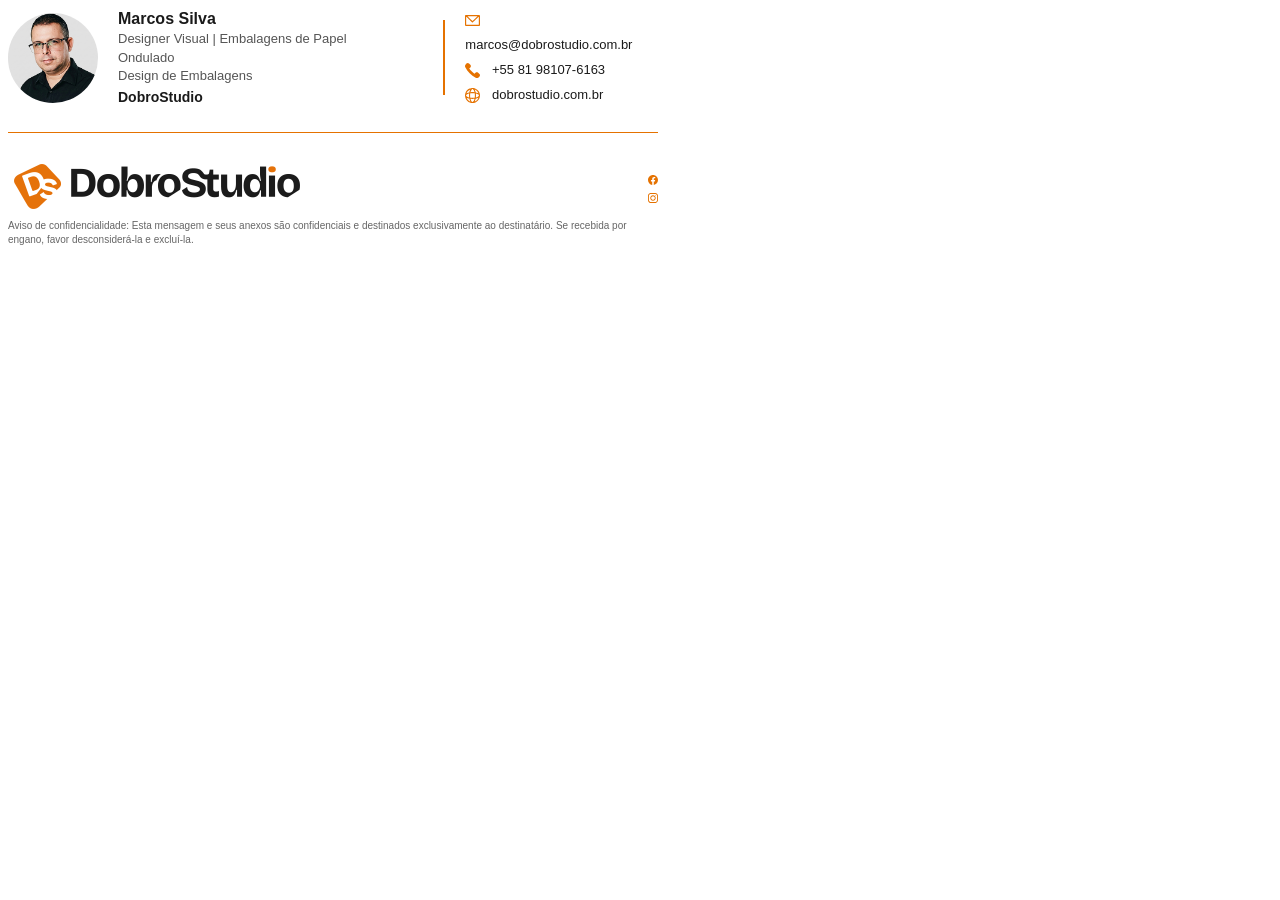
==== index.html @ 635b6be6 "linha separadora" ====
<!DOCTYPE html>
<html lang="pt-BR">
<head>
  <meta charset="UTF-8">
  <meta name="viewport" content="width=device-width, initial-scale=1.0">
  <title>Assinatura DobroStudio</title>
  <link rel="stylesheet" href="style.css">
</head>

<body>

  <div class="preview">

    <table class="signature" cellpadding="0" cellspacing="0" border="0">
      <tr>
        <td>

          <table cellpadding="0" cellspacing="0" border="0">
            <tr>

              <!-- FOTO -->
              <td class="photo-area">
                <img
                  src="assets/marcos-mail.png"
                  class="profile-photo"
                  alt="Marcos Silva"
                >
              </td>

              <!-- IDENTIDADE -->
              <td class="identity">

                <div class="name">
                  Marcos Silva
                </div>

                <div class="role">
                  Designer Visual | Embalagens de Papel Ondulado
                </div>

                <div class="role">
                  Design de Embalagens
                </div>

                <div class="brand">
                  DobroStudio
                </div>

              </td>

              <!-- DIVISOR -->
              <td class="divider-area">
                <div class="divider"></div>
              </td>

              <!-- CONTATOS -->
              <td class="contacts">

                <div class="contact">
                  <img src="assets/email.svg" alt="">
                  <a href="mailto:marcos@dobrostudio.com.br">
                    marcos@dobrostudio.com.br
                  </a>
                </div>

                <div class="contact">
                  <img src="assets/telephone.svg" alt="">
                  <a href="tel:+5581981076163">
                    +55 81 98107-6163
                  </a>
                </div>

                <div class="contact">
                  <img src="assets/site.svg" alt="">
                  <a href="https://www.dobrostudio.com.br">
                    dobrostudio.com.br
                  </a>
                </div>

              </td>

            </tr>
          </table>
        </td>
      </tr>

      <!-- LINHA HORIZONTAL SEPARADORA -->
      <tr>
        <td colspan="4" class="horizontal-line-area">
          <div class="horizontal-line"></div>
        </td>
      </tr>

      <!-- RODAPÉ -->
      <tr>
        <td class="footer">

          <table width="100%" cellpadding="0" cellspacing="0" border="0">
            <tr>

              <td>
                <a href="https://www.dobrostudio.com.br">
                  <img
                    src="assets/logo-dobro-mail.png"
                    class="logo"
                    alt="DobroStudio"
                  >
                </a>
              </td>

              <td align="right">

                <a href="https://www.facebook.com/dobrostudiobr">
                  <img
                    src="assets/facebook.svg"
                    class="social-icon"
                    alt="Facebook"
                  >
                </a>

                <a href="https://www.instagram.com/dobrostudiobr">
                  <img
                    src="assets/instagram.svg"
                    class="social-icon"
                    alt="Instagram"
                  >
                </a>

              </td>

            </tr>
          </table>

        </td>
      </tr>

      <!-- AVISO -->
      <tr>
        <td class="disclaimer">
          Aviso de confidencialidade: Esta mensagem e seus anexos são confidenciais
          e destinados exclusivamente ao destinatário. Se recebida por engano,
          favor desconsiderá-la e excluí-la.
        </td>
      </tr>

    </table>

  </div>

</body>
</html>
---- style.css ----
/* RESET BÁSICO E TIPOGRAFIA */
body {
  font-family: Arial, Helvetica, sans-serif;
  -webkit-font-smoothing: antialiased;
}

.signature {
  width: 100%;
  max-width: 650px;
  color: #1A1A1A;
}

/* --- BLOCO 1: FOTO E IDENTIDADE --- */
.photo-area {
  padding-right: 20px;
  vertical-align: middle;
}

.profile-photo {
  width: 90px;
  height: 90px;
  border-radius: 50%;
  display: block;
}

.identity {
  vertical-align: middle;
  padding-right: 25px;
}

.name {
  font-size: 16px;
  font-weight: bold;
  color: #1A1A1A;
  margin-bottom: 2px;
}

.role {
  font-size: 13px;
  color: #555555; /* Cinza escuro para contraste */
  line-height: 1.4;
}

.brand {
  font-size: 14px;
  font-weight: bold;
  color: #1A1A1A;
  margin-top: 4px;
}

/* --- BLOCO 2: DIVISOR VERTICAL E CONTATOS --- */
.divider-area {
  padding: 0 20px;
  vertical-align: middle;
}

.divider {
  width: 2px;
  height: 75px;
  background-color: #E57200; /* INSIRA AQUI O HEX CORRETO DA MARCA */
}

.contacts {
  vertical-align: middle;
  font-size: 13px;
  line-height: 1.9;
  color: #1A1A1A;
}

/* Alinhamento clássico seguro para email (sem flexbox) */
.contact img {
  width: 15px;
  vertical-align: middle;
  margin-right: 8px;
}

.contact span, .contact a {
  vertical-align: middle;
  color: #1A1A1A;
  text-decoration: none;
}

/* --- BLOCO 3: LINHA HORIZONTAL (NOVA) --- */
.horizontal-line-area {
  padding: 25px 0;
}

.horizontal-line {
  height: 1px;
  width: 100%;
  background-color: #E57200; /* INSIRA AQUI O HEX CORRETO DA MARCA */
}

/* --- BLOCO 4: RODAPÉ E AVISO --- */
.footer-area {
  vertical-align: middle;
}

.social-icons {
  text-align: right;
  vertical-align: middle;
}

.social-icons img {
  width: 26px;
  margin-left: 8px;
  vertical-align: middle;
}

.disclaimer-area {
  padding-top: 20px;
}

.disclaimer {
  font-size: 10px;
  color: #666666;
  line-height: 1.4;
}
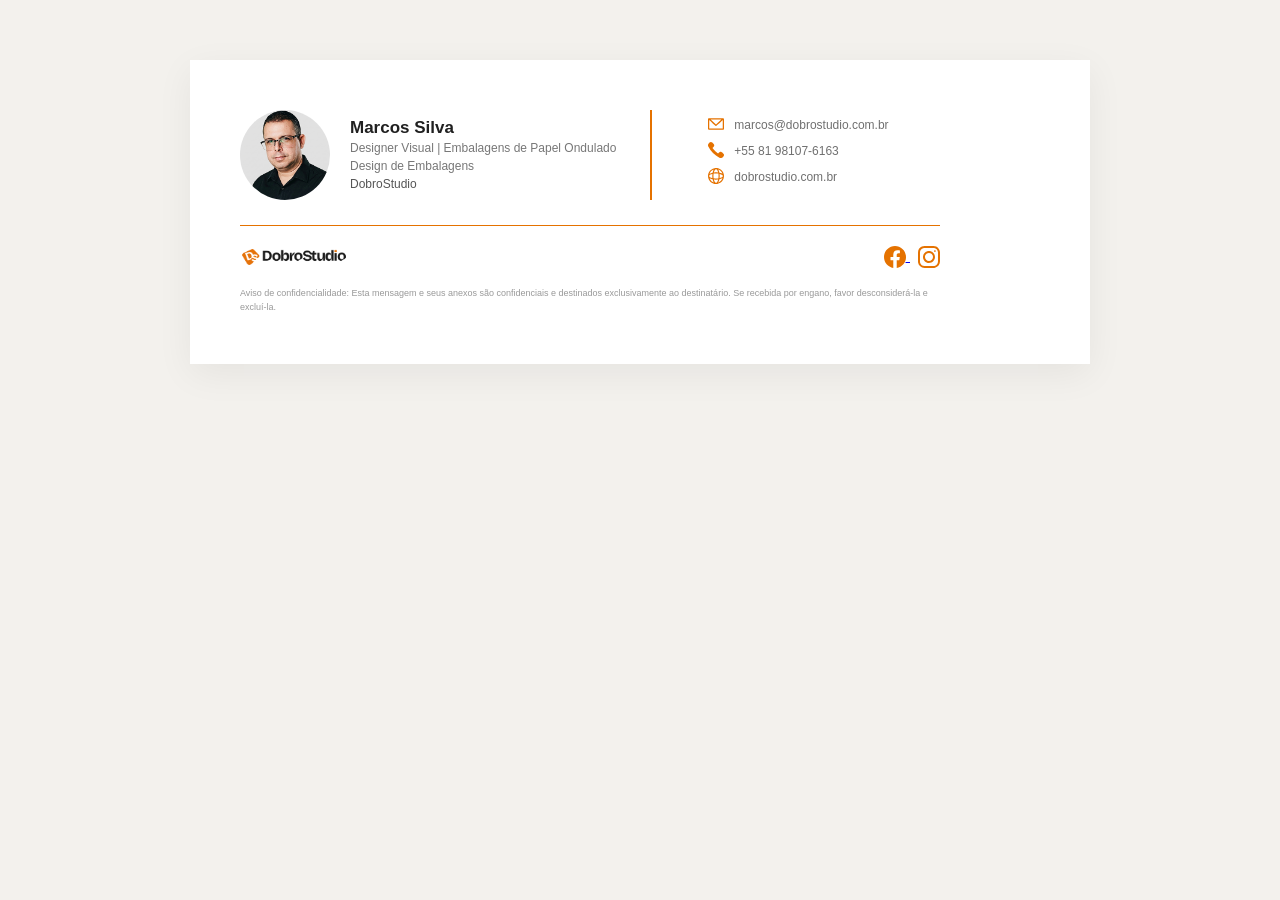
==== commit 3d853f4e: "atualizado github" ====
--- a/index.html
+++ b/index.html
@@ -81,13 +81,14 @@
 
             </tr>
           </table>
+
         </td>
       </tr>
 
-      <!-- LINHA HORIZONTAL SEPARADORA -->
+      <!-- LINHA LARANJA -->
       <tr>
-        <td colspan="4" class="horizontal-line-area">
-          <div class="horizontal-line"></div>
+        <td>
+          <div class="orange-line"></div>
         </td>
       </tr>
 
--- a/style.css
+++ b/style.css
@@ -1,118 +1,148 @@
-/* RESET BÁSICO E TIPOGRAFIA */
+* {
+  box-sizing: border-box;
+}
+
 body {
+  margin: 0;
+  padding: 60px;
+  background: #f3f1ed;
   font-family: Arial, Helvetica, sans-serif;
-  -webkit-font-smoothing: antialiased;
+  color: #333333;
+}
+
+.preview {
+  width: 100%;
+  max-width: 900px;
+  margin: 0 auto;
+  background: #ffffff;
+  padding: 50px;
+  box-shadow: 0 10px 35px rgba(0, 0, 0, 0.06);
 }
 
 .signature {
-  width: 100%;
-  max-width: 650px;
-  color: #1A1A1A;
+  width: 700px;
+  max-width: 100%;
+  border-collapse: collapse;
+  font-family: Arial, Helvetica, sans-serif;
 }
 
-/* --- BLOCO 1: FOTO E IDENTIDADE --- */
+/* FOTO */
+
 .photo-area {
+  width: 110px;
   padding-right: 20px;
+}
+
+.profile-photo {
+  display: block;
+  width: 90px;
+  height: 90px;
+  border-radius: 50%;
+  object-fit: cover;
+}
+
+/* IDENTIDADE */
+
+.identity {
+  width: 300px;
+  padding-right: 25px;
   vertical-align: middle;
 }
 
-.profile-photo {
-  width: 90px;
-  height: 90px;
-  border-radius: 50%;
-  display: block;
-}
-
-.identity {
-  vertical-align: middle;
-  padding-right: 25px;
-}
-
 .name {
-  font-size: 16px;
-  font-weight: bold;
-  color: #1A1A1A;
-  margin-bottom: 2px;
+  font-family: Arial, Helvetica, sans-serif;
+  font-size: 17px;
+  font-weight: 700;
+  line-height: 22px;
+  color: #202020;
 }
 
 .role {
-  font-size: 13px;
-  color: #555555; /* Cinza escuro para contraste */
-  line-height: 1.4;
+  font-size: 12px;
+  line-height: 18px;
+  color: #777777;
 }
 
 .brand {
-  font-size: 14px;
-  font-weight: bold;
-  color: #1A1A1A;
-  margin-top: 4px;
+  font-size: 12px;
+  line-height: 18px;
+  color: #555555;
 }
 
-/* --- BLOCO 2: DIVISOR VERTICAL E CONTATOS --- */
+/* DIVISOR */
+
 .divider-area {
-  padding: 0 20px;
-  vertical-align: middle;
+  width: 1px;
+  padding-right: 28px;
 }
 
 .divider {
   width: 2px;
-  height: 75px;
-  background-color: #E57200; /* INSIRA AQUI O HEX CORRETO DA MARCA */
+  height: 90px;
+  background: #E57200;
 }
 
+/* CONTATOS */
+
 .contacts {
+  padding-left: 28px;
   vertical-align: middle;
-  font-size: 13px;
-  line-height: 1.9;
-  color: #1A1A1A;
 }
 
-/* Alinhamento clássico seguro para email (sem flexbox) */
-.contact img {
-  width: 15px;
-  vertical-align: middle;
-  margin-right: 8px;
+.contact {
+  white-space: nowrap;
+  margin-bottom: 8px;
+  font-size: 12px;
+  line-height: 18px;
 }
 
-.contact span, .contact a {
-  vertical-align: middle;
-  color: #1A1A1A;
+.contact img {
+  display: inline-block;
+  width: 16px;
+  height: 16px;
+  vertical-align: -3px;
+  margin-right: 7px;
+}
+
+.contact a {
+  color: #707070;
   text-decoration: none;
 }
 
-/* --- BLOCO 3: LINHA HORIZONTAL (NOVA) --- */
-.horizontal-line-area {
-  padding: 25px 0;
+/* LINHA */
+
+.orange-line {
+  height: 1px;
+  margin-top: 25px;
+  background: #E57200;
 }
 
-.horizontal-line {
-  height: 1px;
-  width: 100%;
-  background-color: #E57200; /* INSIRA AQUI O HEX CORRETO DA MARCA */
+/* RODAPÉ */
+
+.footer {
+  padding-top: 20px;
+  padding-bottom: 15px;
 }
 
-/* --- BLOCO 4: RODAPÉ E AVISO --- */
-.footer-area {
-  vertical-align: middle;
+.logo {
+  display: block;
+  width: 108px;
+  height: auto;
 }
 
-.social-icons {
-  text-align: right;
-  vertical-align: middle;
-}
-
-.social-icons img {
-  width: 26px;
+.social-icon {
+  display: inline-block;
+  width: 22px;
+  height: 22px;
   margin-left: 8px;
   vertical-align: middle;
 }
 
-.disclaimer-area {
-  padding-top: 20px;
-}
+/* AVISO */
 
 .disclaimer {
-  font-size: 10px;
-  color: #666666;
-  line-height: 1.4;
+  padding-top: 3px;
+  font-size: 9px;
+  line-height: 14px;
+  color: #999999;
 }
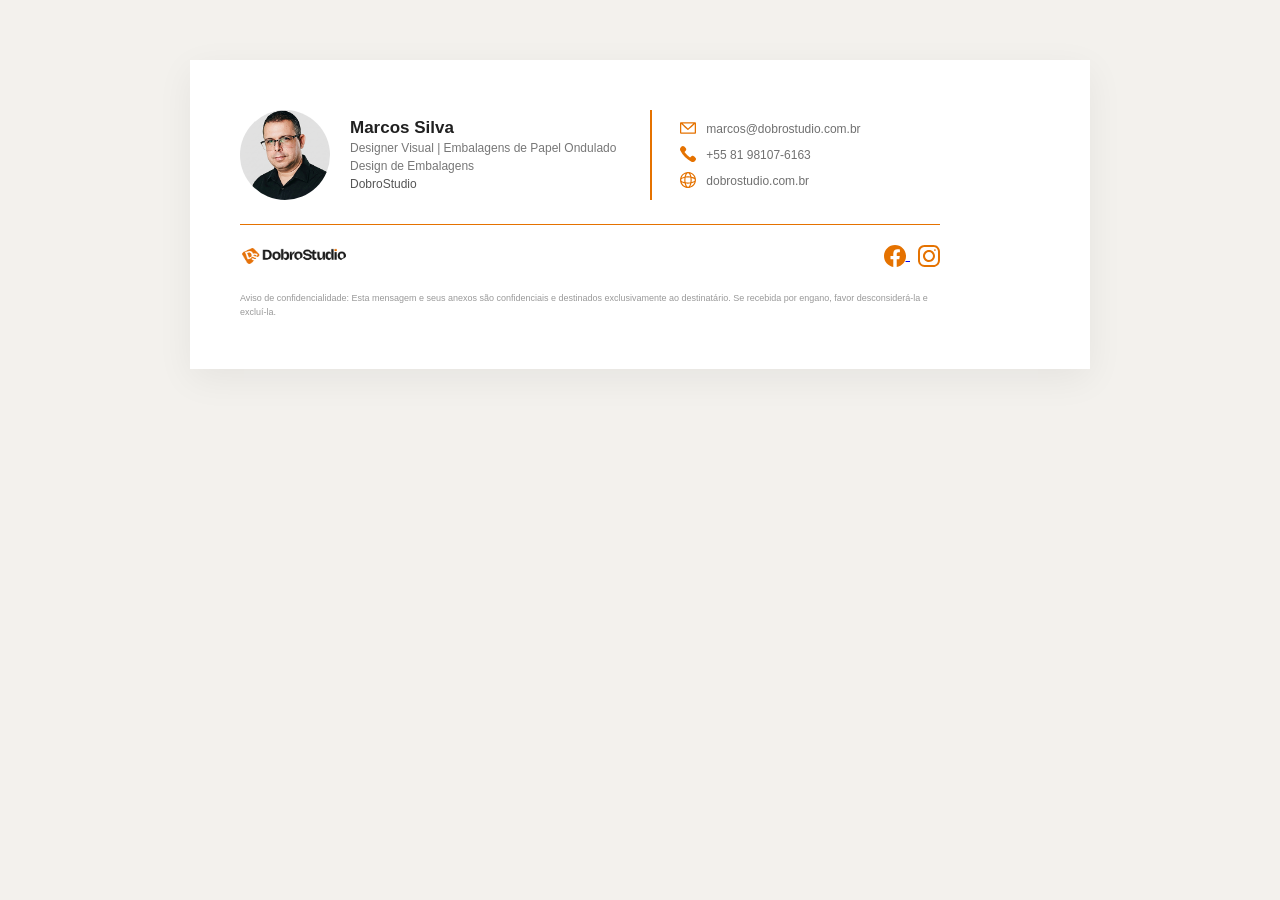
==== commit 2faf9af7: "corrigido alinhamentos" ====
--- a/index.html
+++ b/index.html
@@ -12,23 +12,29 @@
   <div class="preview">
 
     <table class="signature" cellpadding="0" cellspacing="0" border="0">
+      
+      <!-- =========================
+           BLOCO PRINCIPAL
+      ========================== -->
       <tr>
-        <td>
+        <td class="main-area">
 
-          <table cellpadding="0" cellspacing="0" border="0">
+          <table width="100%" cellpadding="0" cellspacing="0" border="0">
             <tr>
 
               <!-- FOTO -->
-              <td class="photo-area">
+              <td class="photo-area" valign="middle">
                 <img
                   src="assets/marcos-mail.png"
                   class="profile-photo"
+                  width="90"
+                  height="90"
                   alt="Marcos Silva"
                 >
               </td>
 
               <!-- IDENTIDADE -->
-              <td class="identity">
+              <td class="identity" valign="middle">
 
                 <div class="name">
                   Marcos Silva
@@ -49,12 +55,12 @@
               </td>
 
               <!-- DIVISOR -->
-              <td class="divider-area">
+              <td class="divider-area" valign="middle">
                 <div class="divider"></div>
               </td>
 
               <!-- CONTATOS -->
-              <td class="contacts">
+              <td class="contacts" valign="middle">
 
                 <div class="contact">
                   <img src="assets/email.svg" alt="">
@@ -85,21 +91,28 @@
         </td>
       </tr>
 
-      <!-- LINHA LARANJA -->
+
+      <!-- =========================
+           LINHA DE SEPARAÇÃO
+      ========================== -->
       <tr>
-        <td>
-          <div class="orange-line"></div>
+        <td class="separator">
+          <div></div>
         </td>
       </tr>
 
-      <!-- RODAPÉ -->
+
+      <!-- =========================
+           RODAPÉ DA MARCA
+      ========================== -->
       <tr>
-        <td class="footer">
+        <td class="brand-footer">
 
           <table width="100%" cellpadding="0" cellspacing="0" border="0">
             <tr>
 
-              <td>
+              <!-- LOGO -->
+              <td valign="middle">
                 <a href="https://www.dobrostudio.com.br">
                   <img
                     src="assets/logo-dobro-mail.png"
@@ -109,12 +122,19 @@
                 </a>
               </td>
 
-              <td align="right">
+              <!-- REDES SOCIAIS -->
+              <td
+                class="social-area"
+                valign="middle"
+                align="right"
+              >
 
                 <a href="https://www.facebook.com/dobrostudiobr">
                   <img
                     src="assets/facebook.svg"
                     class="social-icon"
+                    width="22"
+                    height="22"
                     alt="Facebook"
                   >
                 </a>
@@ -123,6 +143,8 @@
                   <img
                     src="assets/instagram.svg"
                     class="social-icon"
+                    width="22"
+                    height="22"
                     alt="Instagram"
                   >
                 </a>
@@ -135,7 +157,10 @@
         </td>
       </tr>
 
-      <!-- AVISO -->
+
+      <!-- =========================
+           AVISO DE CONFIDENCIALIDADE
+      ========================== -->
       <tr>
         <td class="disclaimer">
           Aviso de confidencialidade: Esta mensagem e seus anexos são confidenciais
--- a/style.css
+++ b/style.css
@@ -10,14 +10,22 @@
   color: #333333;
 }
 
+/* =========================
+   PREVIEW
+========================= */
+
 .preview {
   width: 100%;
   max-width: 900px;
   margin: 0 auto;
+  padding: 50px;
   background: #ffffff;
-  padding: 50px;
   box-shadow: 0 10px 35px rgba(0, 0, 0, 0.06);
 }
+
+/* =========================
+   ASSINATURA
+========================= */
 
 .signature {
   width: 700px;
@@ -26,7 +34,17 @@
   font-family: Arial, Helvetica, sans-serif;
 }
 
-/* FOTO */
+/* =========================
+   BLOCO PRINCIPAL
+========================= */
+
+.main-area {
+  padding: 0 0 24px 0;
+}
+
+/* =========================
+   FOTO
+========================= */
 
 .photo-area {
   width: 110px;
@@ -41,16 +59,16 @@
   object-fit: cover;
 }
 
-/* IDENTIDADE */
+/* =========================
+   IDENTIDADE
+========================= */
 
 .identity {
   width: 300px;
-  padding-right: 25px;
-  vertical-align: middle;
+  padding-right: 28px;
 }
 
 .name {
-  font-family: Arial, Helvetica, sans-serif;
   font-size: 17px;
   font-weight: 700;
   line-height: 22px;
@@ -69,7 +87,9 @@
   color: #555555;
 }
 
-/* DIVISOR */
+/* =========================
+   DIVISOR LARANJA
+========================= */
 
 .divider-area {
   width: 1px;
@@ -82,10 +102,12 @@
   background: #E57200;
 }
 
-/* CONTATOS */
+/* =========================
+   CONTATOS
+========================= */
 
 .contacts {
-  padding-left: 28px;
+  padding-left: 0;
   vertical-align: middle;
 }
 
@@ -96,12 +118,16 @@
   line-height: 18px;
 }
 
+.contact:last-child {
+  margin-bottom: 0;
+}
+
 .contact img {
   display: inline-block;
   width: 16px;
   height: 16px;
+  margin-right: 7px;
   vertical-align: -3px;
-  margin-right: 7px;
 }
 
 .contact a {
@@ -109,25 +135,42 @@
   text-decoration: none;
 }
 
-/* LINHA */
+/* =========================
+   LINHA HORIZONTAL
+========================= */
 
-.orange-line {
+.separator {
+  padding: 0;
+}
+
+.separator div {
+  width: 100%;
   height: 1px;
-  margin-top: 25px;
   background: #E57200;
 }
 
-/* RODAPÉ */
+/* =========================
+   RODAPÉ
+========================= */
 
-.footer {
+.brand-footer {
   padding-top: 20px;
-  padding-bottom: 15px;
+  padding-bottom: 20px;
 }
 
 .logo {
   display: block;
   width: 108px;
   height: auto;
+}
+
+/* =========================
+   REDES SOCIAIS
+========================= */
+
+.social-area {
+  padding-right: 0;
+  white-space: nowrap;
 }
 
 .social-icon {
@@ -138,11 +181,14 @@
   vertical-align: middle;
 }
 
-/* AVISO */
+/* =========================
+   CONFIDENCIALIDADE
+========================= */
 
 .disclaimer {
-  padding-top: 3px;
+  padding-top: 4px;
   font-size: 9px;
   line-height: 14px;
   color: #999999;
+  text-align: left;
 }
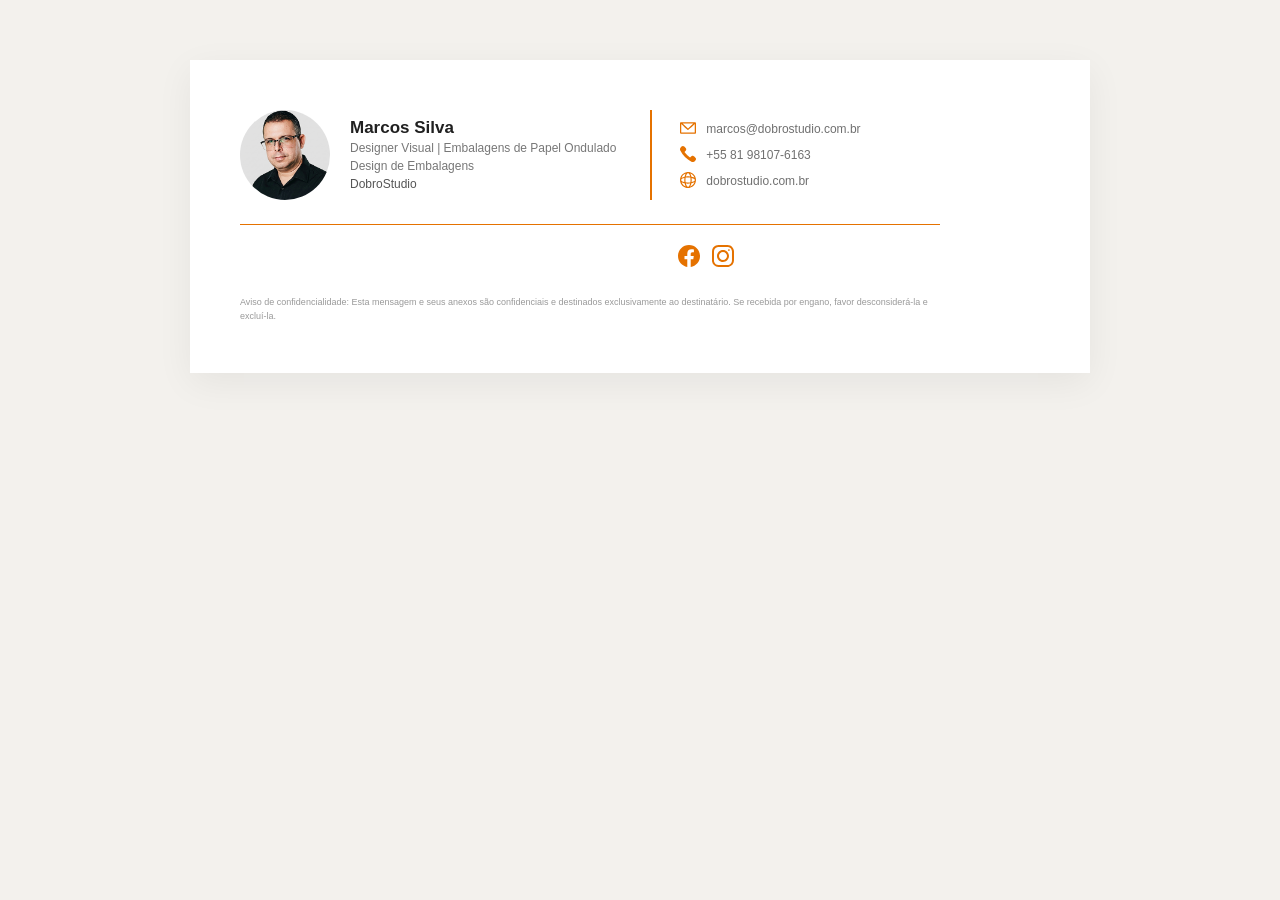
==== commit 802d476d: "atualizado alinhamento" ====
--- a/index.html
+++ b/index.html
@@ -103,59 +103,55 @@
 
 
       <!-- =========================
-           RODAPÉ DA MARCA
-      ========================== -->
+     RODAPÉ DA MARCA
+========================== -->
+<tr>
+  <td class="brand-footer">
+
+    <table cellpadding="0" cellspacing="0" border="0">
       <tr>
-        <td class="brand-footer">
 
-          <table width="100%" cellpadding="0" cellspacing="0" border="0">
-            <tr>
+        <!-- ESPAÇO DA FOTO + IDENTIDADE -->
+        <td width="430">
+          &nbsp;
+        </td>
 
-              <!-- LOGO -->
-              <td valign="middle">
-                <a href="https://www.dobrostudio.com.br">
-                  <img
-                    src="assets/logo-dobro-mail.png"
-                    class="logo"
-                    alt="DobroStudio"
-                  >
-                </a>
-              </td>
+        <!-- ÁREA DAS REDES -->
+        <td class="social-area" valign="middle">
 
-              <!-- REDES SOCIAIS -->
-              <td
-                class="social-area"
-                valign="middle"
-                align="right"
-              >
+          <a
+            href="https://www.facebook.com/dobrostudiobr"
+            class="social-link"
+          >
+            <img
+              src="assets/facebook.svg"
+              class="social-icon"
+              width="22"
+              height="22"
+              alt="Facebook"
+            >
+          </a>
 
-                <a href="https://www.facebook.com/dobrostudiobr">
-                  <img
-                    src="assets/facebook.svg"
-                    class="social-icon"
-                    width="22"
-                    height="22"
-                    alt="Facebook"
-                  >
-                </a>
-
-                <a href="https://www.instagram.com/dobrostudiobr">
-                  <img
-                    src="assets/instagram.svg"
-                    class="social-icon"
-                    width="22"
-                    height="22"
-                    alt="Instagram"
-                  >
-                </a>
-
-              </td>
-
-            </tr>
-          </table>
+          <a
+            href="https://www.instagram.com/dobrostudiobr"
+            class="social-link"
+          >
+            <img
+              src="assets/instagram.svg"
+              class="social-icon"
+              width="22"
+              height="22"
+              alt="Instagram"
+            >
+          </a>
 
         </td>
+
       </tr>
+    </table>
+
+  </td>
+</tr>
 
 
       <!-- =========================
--- a/style.css
+++ b/style.css
@@ -169,16 +169,23 @@
 ========================= */
 
 .social-area {
-  padding-right: 0;
+  padding: 0;
   white-space: nowrap;
+  vertical-align: middle;
+}
+
+.social-link {
+  display: inline-block;
+  text-decoration: none;
+  line-height: 0;
+  margin: 0 0 0 8px;
 }
 
 .social-icon {
-  display: inline-block;
+  display: block;
   width: 22px;
   height: 22px;
-  margin-left: 8px;
-  vertical-align: middle;
+  border: 0;
 }
 
 /* =========================
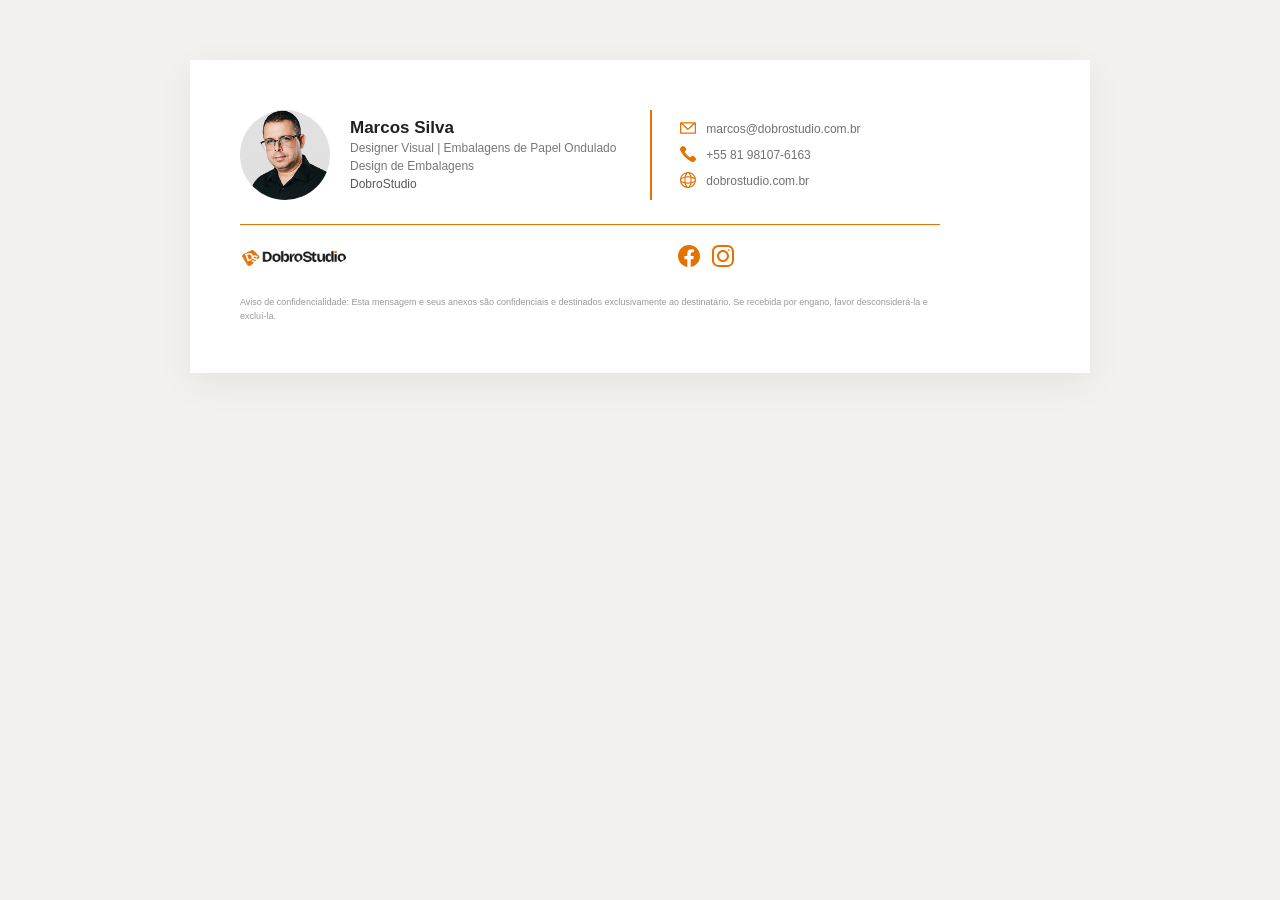
==== commit a99a02e2: "rodape da marca" ====
--- a/index.html
+++ b/index.html
@@ -102,21 +102,28 @@
       </tr>
 
 
-      <!-- =========================
+     <!-- =========================
      RODAPÉ DA MARCA
 ========================== -->
 <tr>
   <td class="brand-footer">
 
-    <table cellpadding="0" cellspacing="0" border="0">
+    <table width="100%" cellpadding="0" cellspacing="0" border="0">
       <tr>
 
-        <!-- ESPAÇO DA FOTO + IDENTIDADE -->
-        <td width="430">
-          &nbsp;
+        <!-- LOGO -->
+        <td width="430" valign="middle">
+          <a href="https://www.dobrostudio.com.br">
+            <img
+              src="assets/logo-dobro-mail.png"
+              class="logo"
+              width="108"
+              alt="DobroStudio"
+            >
+          </a>
         </td>
 
-        <!-- ÁREA DAS REDES -->
+        <!-- REDES SOCIAIS -->
         <td class="social-area" valign="middle">
 
           <a
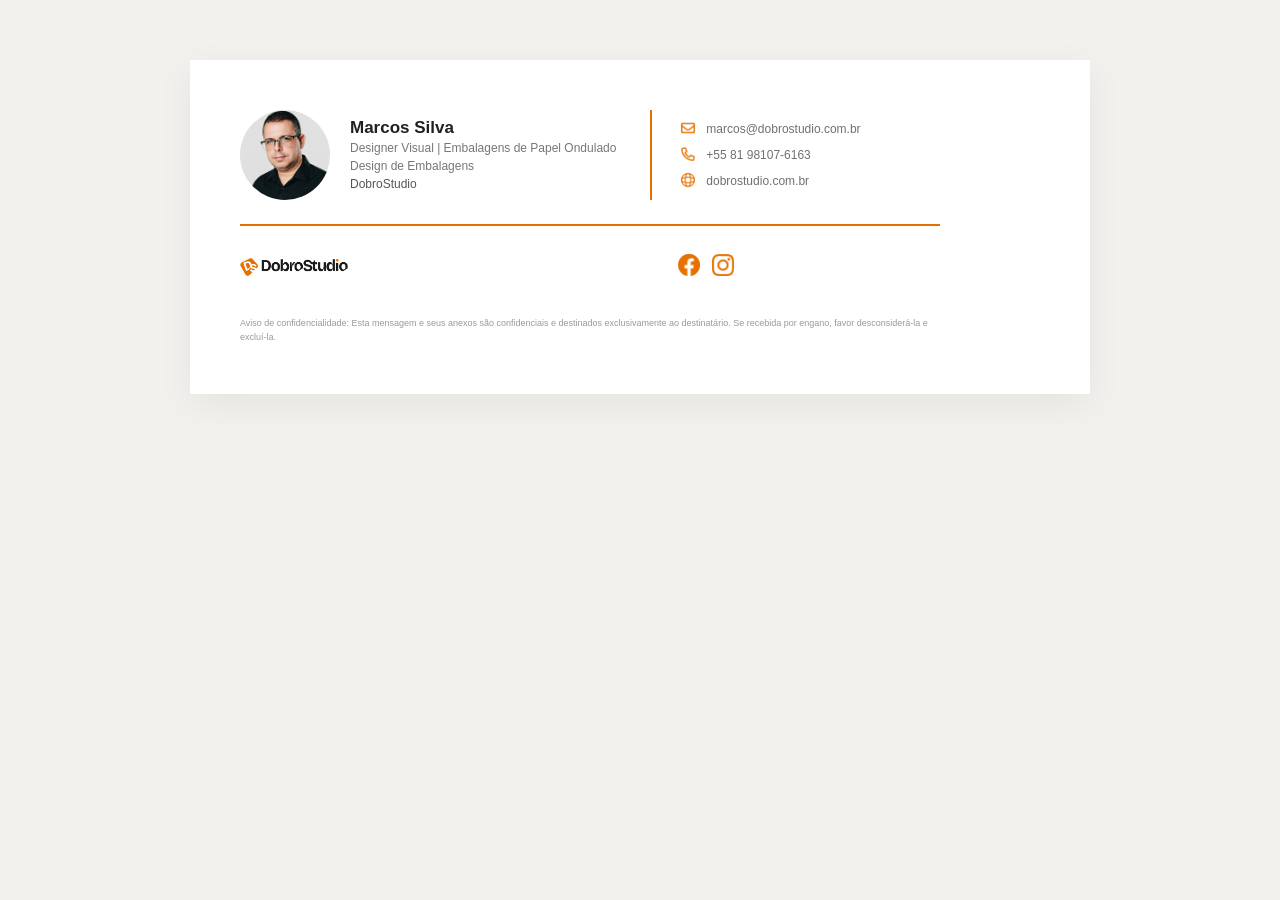
==== commit 986176f5: "icones em png" ====
--- a/index.html
+++ b/index.html
@@ -63,21 +63,21 @@
               <td class="contacts" valign="middle">
 
                 <div class="contact">
-                  <img src="assets/email.svg" alt="">
+                  <img src="assets/email.png" alt="">
                   <a href="mailto:marcos@dobrostudio.com.br">
                     marcos@dobrostudio.com.br
                   </a>
                 </div>
 
                 <div class="contact">
-                  <img src="assets/telephone.svg" alt="">
+                  <img src="assets/telephone.png" alt="">
                   <a href="tel:+5581981076163">
                     +55 81 98107-6163
                   </a>
                 </div>
 
                 <div class="contact">
-                  <img src="assets/site.svg" alt="">
+                  <img src="assets/site.png" alt="">
                   <a href="https://www.dobrostudio.com.br">
                     dobrostudio.com.br
                   </a>
@@ -131,7 +131,7 @@
             class="social-link"
           >
             <img
-              src="assets/facebook.svg"
+              src="assets/facebook.png"
               class="social-icon"
               width="22"
               height="22"
@@ -144,7 +144,7 @@
             class="social-link"
           >
             <img
-              src="assets/instagram.svg"
+              src="assets/instagram.png"
               class="social-icon"
               width="22"
               height="22"
--- a/style.css
+++ b/style.css
@@ -139,23 +139,25 @@
    LINHA HORIZONTAL
 ========================= */
 
-.separator {
-  padding: 0;
-}
-
 .separator div {
   width: 100%;
-  height: 1px;
+  height: 2px;
   background: #E57200;
 }
 
+.separator div {
+  width: 100%;
+  height: 2px;
+  background: #E57200;
+}
+
 /* =========================
    RODAPÉ
 ========================= */
 
 .brand-footer {
-  padding-top: 20px;
-  padding-bottom: 20px;
+  padding-top: 28px;
+  padding-bottom: 28px;
 }
 
 .logo {
@@ -193,7 +195,7 @@
 ========================= */
 
 .disclaimer {
-  padding-top: 4px;
+  padding-top: 8px;
   font-size: 9px;
   line-height: 14px;
   color: #999999;
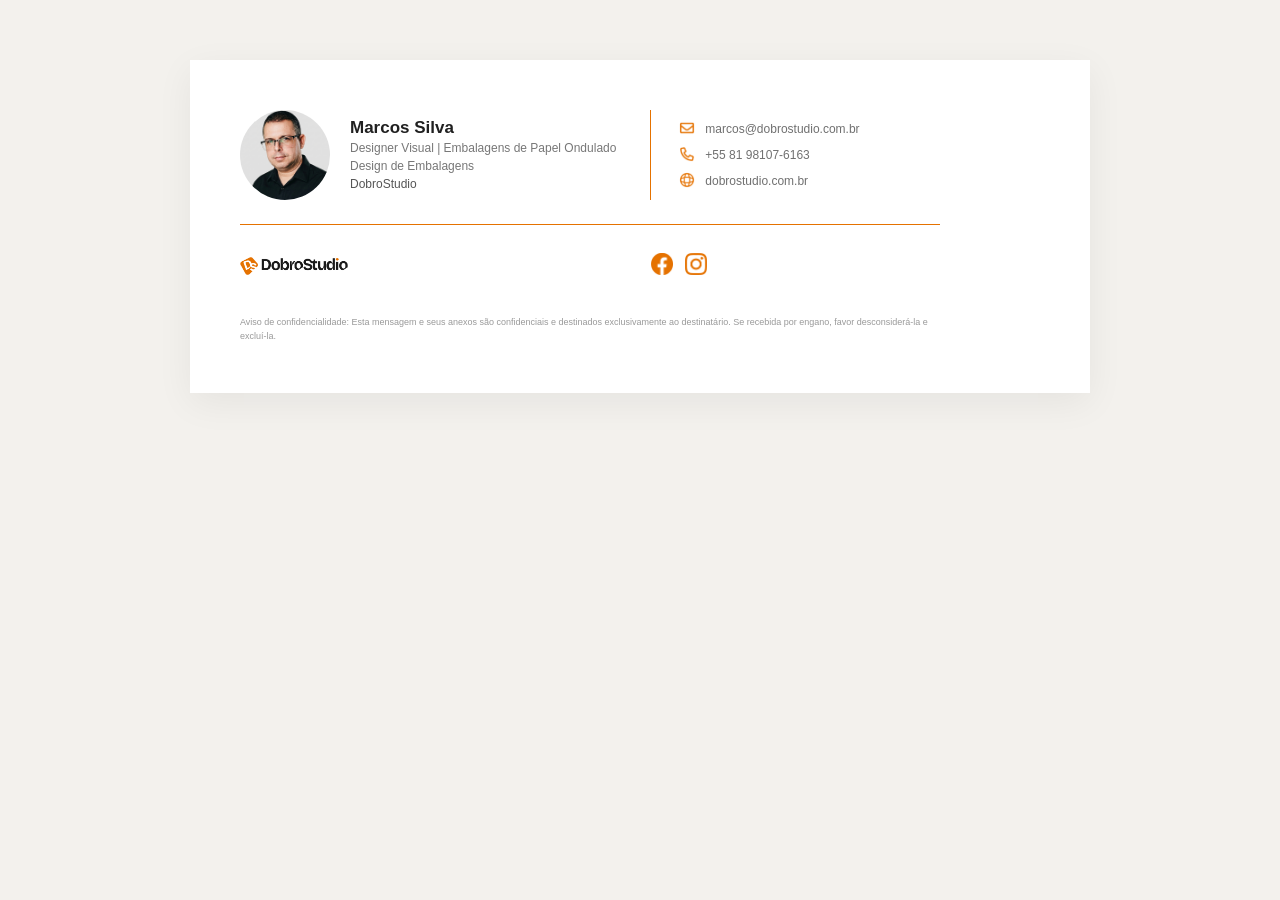
==== commit 7cb7fa66: "alinhamento redes" ====
--- a/index.html
+++ b/index.html
@@ -112,7 +112,7 @@
       <tr>
 
         <!-- LOGO -->
-        <td width="430" valign="middle">
+        <td width="411" valign="middle">
           <a href="https://www.dobrostudio.com.br">
             <img
               src="assets/logo-dobro-mail.png"
--- a/style.css
+++ b/style.css
@@ -97,7 +97,7 @@
 }
 
 .divider {
-  width: 2px;
+  width: 1px;
   height: 90px;
   background: #E57200;
 }
@@ -141,13 +141,7 @@
 
 .separator div {
   width: 100%;
-  height: 2px;
-  background: #E57200;
-}
-
-.separator div {
-  width: 100%;
-  height: 2px;
+  height: 1px;
   background: #E57200;
 }
 
@@ -180,14 +174,11 @@
   display: inline-block;
   text-decoration: none;
   line-height: 0;
-  margin: 0 0 0 8px;
+  margin: 0;
 }
 
-.social-icon {
-  display: block;
-  width: 22px;
-  height: 22px;
-  border: 0;
+.social-link + .social-link {
+  margin-left: 8px;
 }
 
 /* =========================
